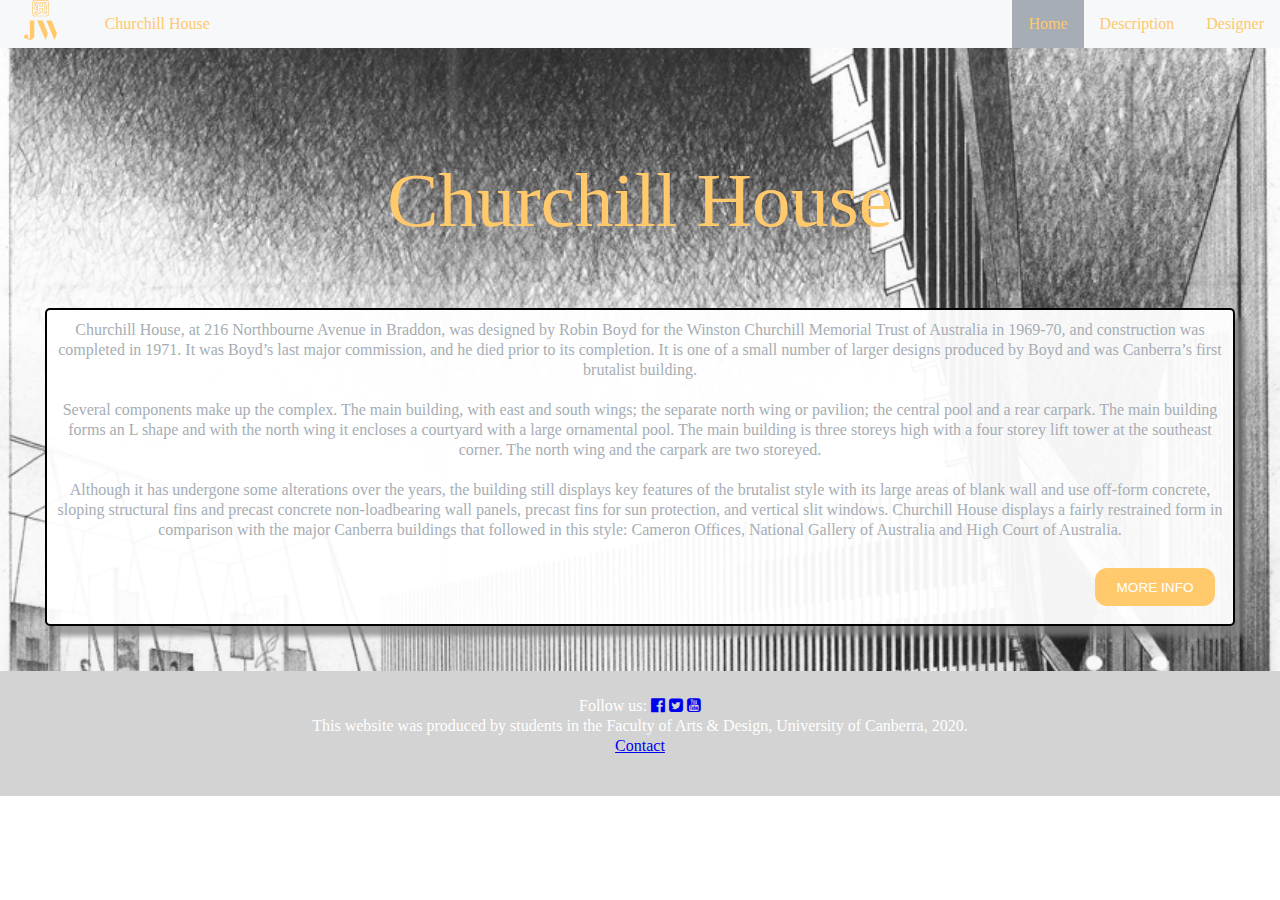
==== Index.html @ bd98a4e4 "15" ====
<!DOCTYPE html>
<html>

<head>
    <!-- Cascaded Style Sheet -->
    <meta charset="utf-8" />

    <link href="assets/css/stylecss.css" rel="stylesheet" type="text/css" />
    <link rel="stylesheet" href="https://cdnjs.cloudflare.com/ajax/libs/font-awesome/4.7.0/css/font-awesome.min.css">
    <!-- Dublin Core Metadata -->

    <meta NAME="DC.Creator" CONTENT="Jiawei HUANG">
    <meta NAME="DC.Title" CONTENT="Churchill House">
    <meta NAME="DC.Subject" CONTENT="Churchill House homepage">
    <meta NAME="DC.Description" CONTENT="Churchill House homepage">
    <meta NAME="DC.Type" CONTENT="Text">
    <meta name="viewport" content="width=device-width,initial-scale=1">
    <title>Churchill House</title>

</head>

<!-- Main body -->

<body>
    <header>
        <!-- Menu on the TOP -->
        <nav>

            <label for="menu-check" id="menu-toggle">Churchill House  <i class="fa fa-angle-down" aria-hidden="true"></i><i class="fa fa-bars" aria-hidden="true"></i></label>
            <input id="menu-check" type="checkbox">
            <ul class="topnav">

                <li><a href="Designer.html">Designer</a></li>
                <li><a href="Description.html">Description</a></li>
                <li><a class="active" href="Index.html">Home</a></li>
                <li class="left"><img src="assets/img/image.svg" alt="logo" id="logo"></li>
                <li class="left"><a href="Index.html">Churchill House</a></li>
            </ul>

        </nav>
    </header>

    <main>
        <div class="arboretum">
            <div class="mg">
                <h1>Churchill House</h1>

                <div class="text">
                    <p class="content">Churchill House, at 216 Northbourne Avenue in Braddon, was designed by Robin Boyd
                        for the Winston Churchill Memorial Trust of Australia in 1969-70, and construction was completed
                        in 1971. It was Boyd’s last major commission, and he died prior to its completion. It is one of
                        a small number of larger designs produced by Boyd and was Canberra’s first brutalist building.<br><br>

                        Several components make up the complex. The main building, with east and south wings; the
                        separate north wing or pavilion; the central pool and a rear carpark. The main building forms an
                        L shape and with the north wing it encloses a courtyard with a large ornamental pool. The main
                        building is three storeys high with a four storey lift tower at the southeast corner. The north
                        wing and the carpark are two storeyed.<br><br>

                        Although it has undergone some alterations over the years, the building still displays key
                        features of the brutalist style with its large areas of blank wall and use off-form concrete,
                        sloping structural fins and precast concrete non-loadbearing wall panels, precast fins for sun
                        protection, and vertical slit windows. Churchill House displays a fairly restrained form in
                        comparison with the major Canberra buildings that followed in this style: Cameron Offices,
                        National Gallery of Australia and High Court of Australia.<br><br>
                    </p>
                    <a href="Description.html"><button class="button">MORE INFO</button></a>
                </div>
            </div>
        </div>
    </main>

    <footer>
        <p>Follow us: <a href="mailto:someone@example.com"><i class="fa fa-facebook-official"></i></a>
            <a href="mailto:someone@example.com"><i class="fa fa-twitter-square"></i></a>
            <a href="mailto:someone@example.com"><i class="fa fa-youtube-square"></i></a>
        </p>
        <p>This website was produced by students in the Faculty of Arts & Design, University of Canberra, 2020.
        </p>
        <p>
            <a href="ContactAbout.html">Contact</a>
        </p>
    </footer>

</body>

</html>
---- assets/css/stylecss.css ----
@import url(reset.css);

header {
    background-color: #F6F8F9;
    position: sticky;
    position: -webkit-sticky;
    /* for Safari */
    top: 0px;
    z-index: 9999;
    display: inherit;
}

/*the toggles have to come first, because you need to override them with the media queries*/
#menu-check {
    display: none;
}

#menu-toggle {
    display: none
}

.sidenav {
    width: 100%;
    position: sticky;
    z-index: 9999;
    top: 55px;
    left: 10px;
    background-color: #F6F8F9;
    overflow-x: hidden;
    padding: 8px 0;
    display: inline-block;
    list-style-type: none;
}

.sidenav li a {
    padding: 6px 8px 6px 16px;
    text-decoration: none;
    font-size: larger;
    color: #FFC96C;
    display: block;
}

.sidenav li a:hover:not(.active) {
    background-color: gray;
}

.sidenav li {
    position: relative;
}

.ab {
    position: absolute;
    top: 150px;
    left: 10px;
}

ul.topnav {
    list-style-type: none;
    margin: 0;
    padding: 0;
    overflow: hidden;
    background-color: #F6F8F9;

}

ul.topnav li {
    float: right;
}

ul.topnav li a {
    display: block;
    color: #FFC96C;
    text-align: center;
    padding: 14px 16px;
    text-decoration: none;
}

ul.topnav li a:hover:not(.active) {
    background-color: gray;
}

ul.topnav li a.active {
    background-color: #A6ADB4;
}

ul.topnav li.right {
    float: right;
}

ul.topnav li.left {
    float: left;
    text-align: center;
    padding: 0px 8px;

}

img#logo {
    padding: 0px 16px;
    height: 40px;
}

p {
    text-align: center;
    color: #FFFFFF;
}

p.content {
    color: #A6ADB4;
}

p.sub {
    text-align: left;
    color: black;
}

p.main {
    text-align: left;
    color: #A6ADB4;
    white-space: break-spaces;
}

.row {
    display: grid;
    grid-template-columns: auto auto auto auto auto auto;
    padding: 10px;
}
.columns{
    padding-top: 25%;
    padding-right: 20%;
    padding-bottom: 10px;
}

.columns1 {
    padding-top: 25%;
    padding-left: 45%;
    padding-bottom: 15px;
}

@media screen and (max-width: 600px) {

    header {
        position: sticky;
    }

    nav {
        padding: 10px;
    }
    .sidenav{
        display: none;
    }
    .columns1 {
        padding-top: 25%;
        padding-left: 10%;
        padding-bottom: 15px;
    }
    
    #menu-toggle {
        display: contents;
        background-color: #F6F8F9;
        color: #FFC96C;
        padding: 10px;
        position: sticky;
    }
    .fa.fa-bars{
        float: right;
    }
    .fa.fa-bars:hover{
        background-color: gray;
        padding: 1px;
    }
    #menu-check~ul {
        display: none;
    }
    #menu-toggle .fa-angle-down{
        display: none;
    }

    #menu-check:checked~ul{
        display: block;       
    }

    #menu-check:checked~ .fa.fa-bars{
        display: none;
    }
    #menu-check:checked~ .fa-angle-down{
        visibility: visible;
    }

    ul {
        list-style: none;
    }

    ul.topnav li.left {
        display: none;
    }

    ul.topnav li.right,
    ul.topnav li {
        float: none;
    }

    .row {
        display: grid;
        grid-template-columns: auto;
        padding: 25px;
    }

}

span.icon {
    width: 35px;
    height: 5px;
    background-color: black;
    margin: 6px 0;
}

footer {
    margin-top: 0px;
    text-align: center;
    background-color: lightgray;
    padding-top: 25px;
    padding-bottom: 40px;

}

.arboretum {
    height: auto;
    background-image: url(../img/churchill-house-5.png);
    background-repeat: no-repeat;
    background-size: cover;
    background-attachment: fixed;

}

.arboretum1 {
    height: auto;
    background-image: url(../img/extra2-robin-boyd-portrait-copyright-Mark-Strizic.jpg);
    background-repeat: no-repeat;
    background-size: cover;
    background-attachment: fixed;

}

.arboretum2 {
    background-attachment: fixed;
    display: inline-table;
}

.History {
    height: auto;
    background-image: url(../img/churchill-house-4.jpg);
    background-size: cover;
    filter: grayscale(100%);
    background-repeat: no-repeat;
    background-attachment: inherit;
}

.MainBuilding {
    height: auto;
    background-image: url(../img/churchill-house-19.jpg);
    background-size: cover;
    filter: grayscale(100%);
    background-repeat: no-repeat;
    background-attachment: inherit;
}

.NorthWing {
    height: auto;
    background-image: url(../img/churchill-house-13.jpg);
    background-size: cover;
    filter: grayscale(100%);
    background-repeat: no-repeat;
    background-attachment: inherit;


}

.Pool {
    height: auto;
    background-image: url(../img/churchill-house-18.jpg);
    background-size: cover;
    filter: grayscale(100%);
    background-repeat: no-repeat;
    background-attachment: inherit;


}

.keyfeatures {
    height: auto;
    background-image: url(../img/churchill-house-9.jpg);
    background-size: cover;
    filter: grayscale(100%);
    background-repeat: no-repeat;
    background-attachment: inherit;


}

.Signifigance {
    height: auto;
    background-image: url(../img/churchill-house-1.jpg);
    background-size: cover;
    filter: grayscale(100%);
    background-repeat: no-repeat;
    background-attachment: inherit;


}

h1 {
    color: #FFC96C;
    text-align: center;
    vertical-align: middle;
    padding: 5%;
}

@media (min-width: 768px) and (max-width: 4000px) {
    h1 {
        font-size: 6.5em;
    }
}

@media (min-width: 768px) and (max-width: 1300px) {
    h1 {
        font-size: 4.8em;
    }
}

@media (max-width: 768px) {
    h1 {
        font-size: 2.6em;
    }
}

.mg {
    padding: 45px;
}

.text {
    border: 2px solid;
    border-radius: 5px;
    box-shadow: 10px 10px 5px rgba(128, 128, 128, 0.75);
    text-align: right;
    background-color: rgba(255, 255, 255, 0.95);
    padding: 10px;


}

.op1 {
    border: 2px solid;
    border-radius: 5px;
    box-shadow: 10px 10px 5px rgba(128, 128, 128, 0.75);
    background-color: rgba(255, 255, 255, 0.85);
    padding: 10px;
    font-size: small;

}

.op {
    border: 2px solid;
    border-radius: 5px;
    box-shadow: 10px 10px 5px rgba(128, 128, 128, 0.75);
    background-color: rgba(255, 255, 255, 0.75);
    padding: 10px;
    font-size: small;
    visibility: hidden;

}

.columns:hover>.op {
    visibility: visible;
}

.button1 {
    display: inline-block;
    background-color: #FFC96C;
    border: none;
    color: #f1f1f1;
    text-align: center;
    font-size: 100%;
    padding: 10%;
    transition: all 0.5s;
    cursor: pointer;
    width: min-content;
    border-radius: 10px;
    margin-top: 10px;
}

.button1 span {
    cursor: pointer;
    display: inline-block;
    position: relative;
    transition: 0.5s;
}

.button1 span:after {
    content: '\00bb';
    position: absolute;
    opacity: 0;
    top: 0;
    right: -20px;
    transition: 0.5s;
    font-size: inherit;
}

.button1:hover span {
    padding-right: 55%;

}

.button1:hover span:after {
    opacity: 1;
    right: 0;
}

.button {
    position: relative;
    background-color: #FFC96C;
    border: none;
    font-size: 85%;
    color: #FFFFFF;
    padding: 1%;
    width: 120px;
    text-align: center;
    transition-duration: 0.4s;
    text-decoration: none;
    overflow: hidden;
    cursor: pointer;
    border-radius: 12px;
    margin: 8px;
}

.button:after {
    content: "";
    background: #f1f1f1;
    display: block;
    position: absolute;
    padding-top: 300%;
    padding-left: 350%;
    margin-left: -20px !important;
    margin-top: -120%;
    opacity: 0;
    transition: all 0.8s
}

.button:active:after {
    padding: 0;
    margin: 0;
    opacity: 1;
    transition: 0s
}

.button:hover {
    background-color: gray
}

body {
    line-height: 1.25;
}
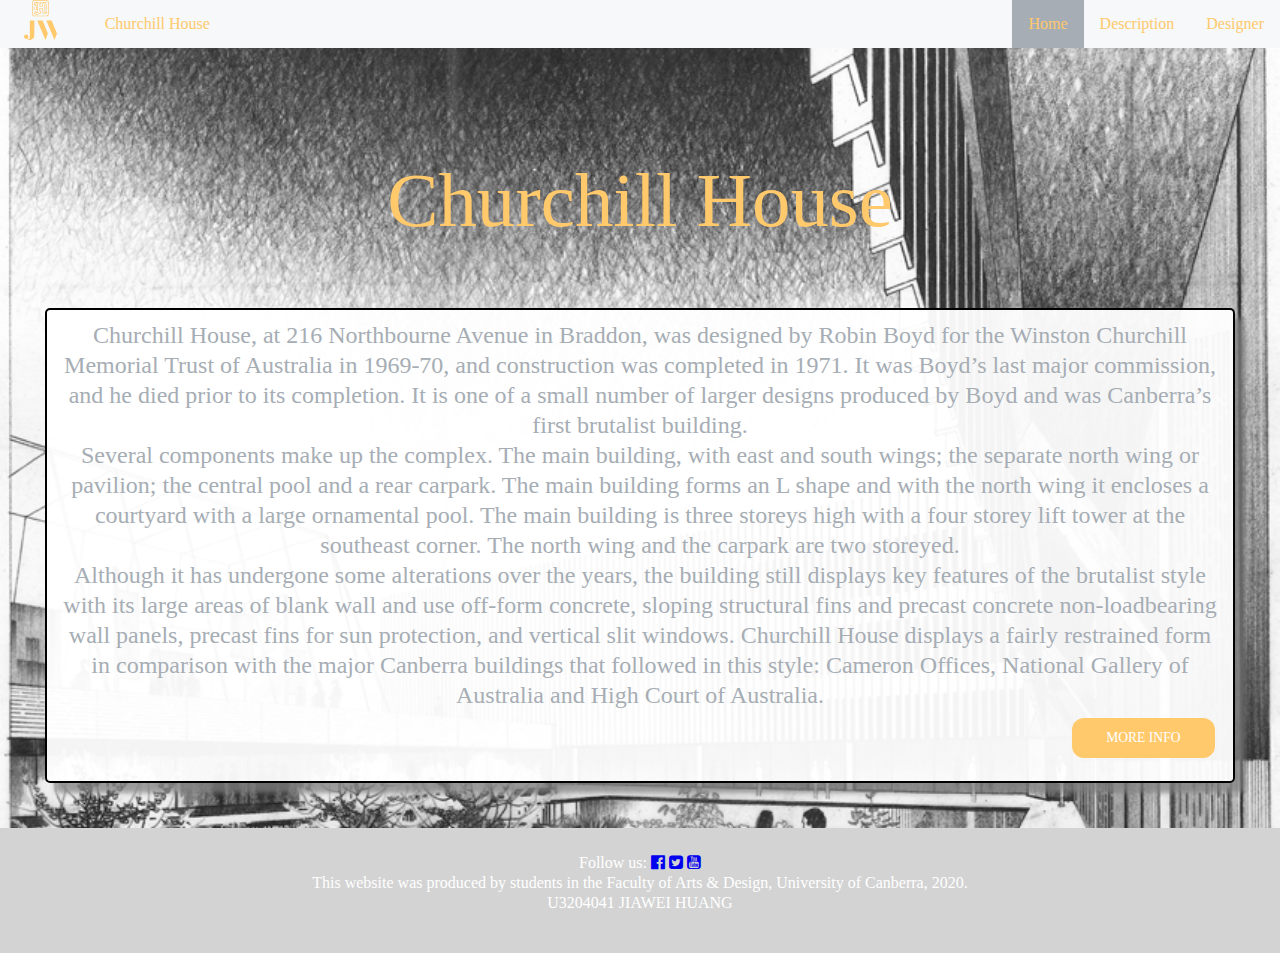
==== commit b8c86468: "draf" ====
--- a/Index.html
+++ b/Index.html
@@ -1,5 +1,5 @@
 <!DOCTYPE html>
-<html>
+<html lang="en">
 
 <head>
     <!-- Cascaded Style Sheet -->
@@ -46,25 +46,25 @@
                 <h1>Churchill House</h1>
 
                 <div class="text">
+                    
                     <p class="content">Churchill House, at 216 Northbourne Avenue in Braddon, was designed by Robin Boyd
                         for the Winston Churchill Memorial Trust of Australia in 1969-70, and construction was completed
                         in 1971. It was Boyd’s last major commission, and he died prior to its completion. It is one of
-                        a small number of larger designs produced by Boyd and was Canberra’s first brutalist building.<br><br>
-
-                        Several components make up the complex. The main building, with east and south wings; the
+                        a small number of larger designs produced by Boyd and was Canberra’s first brutalist building.</p>
+                        
+                        <p class="content">  Several components make up the complex. The main building, with east and south wings; the
                         separate north wing or pavilion; the central pool and a rear carpark. The main building forms an
                         L shape and with the north wing it encloses a courtyard with a large ornamental pool. The main
                         building is three storeys high with a four storey lift tower at the southeast corner. The north
-                        wing and the carpark are two storeyed.<br><br>
-
-                        Although it has undergone some alterations over the years, the building still displays key
+                        wing and the carpark are two storeyed.</p>
+                        
+                        <p class="content">Although it has undergone some alterations over the years, the building still displays key
                         features of the brutalist style with its large areas of blank wall and use off-form concrete,
                         sloping structural fins and precast concrete non-loadbearing wall panels, precast fins for sun
                         protection, and vertical slit windows. Churchill House displays a fairly restrained form in
                         comparison with the major Canberra buildings that followed in this style: Cameron Offices,
-                        National Gallery of Australia and High Court of Australia.<br><br>
-                    </p>
-                    <a href="Description.html"><button class="button">MORE INFO</button></a>
+                        National Gallery of Australia and High Court of Australia.</p> 
+                    <a href="Description.html" ><div class="button"><p>MORE INFO</p>    </div></a>
                 </div>
             </div>
         </div>
@@ -78,7 +78,7 @@
         <p>This website was produced by students in the Faculty of Arts & Design, University of Canberra, 2020.
         </p>
         <p>
-            <a href="ContactAbout.html">Contact</a>
+            U3204041 JIAWEI HUANG
         </p>
     </footer>
 
--- a/assets/css/stylecss.css
+++ b/assets/css/stylecss.css
@@ -16,9 +16,12 @@
 }
 
 #menu-toggle {
-    display: none
-}
-
+    display: none;
+}
+
+a{
+    text-decoration : none;
+}
 .sidenav {
     width: 100%;
     position: sticky;
@@ -31,7 +34,9 @@
     display: inline-block;
     list-style-type: none;
 }
-
+.list{
+    list-style-type: none;
+}
 .sidenav li a {
     padding: 6px 8px 6px 16px;
     text-decoration: none;
@@ -106,6 +111,7 @@
 
 p.content {
     color: #A6ADB4;
+    font-size: 1.5em;
 }
 
 p.sub {
@@ -116,7 +122,6 @@
 p.main {
     text-align: left;
     color: #A6ADB4;
-    white-space: break-spaces;
 }
 
 .row {
@@ -128,12 +133,14 @@
     padding-top: 25%;
     padding-right: 20%;
     padding-bottom: 10px;
+    padding-left: 10px;
 }
 
 .columns1 {
     padding-top: 25%;
     padding-left: 45%;
     padding-bottom: 15px;
+    padding-right: 15px;
 }
 
 @media screen and (max-width: 600px) {
@@ -220,7 +227,7 @@
     background-color: lightgray;
     padding-top: 25px;
     padding-bottom: 40px;
-
+    bottom: 0;
 }
 
 .arboretum {
@@ -229,7 +236,6 @@
     background-repeat: no-repeat;
     background-size: cover;
     background-attachment: fixed;
-
 }
 
 .arboretum1 {
@@ -243,7 +249,7 @@
 
 .arboretum2 {
     background-attachment: fixed;
-    display: inline-table;
+
 }
 
 .History {
@@ -315,10 +321,10 @@
     padding: 5%;
 }
 
-@media (min-width: 768px) and (max-width: 4000px) {
+@media (min-width: 1300px) {
     h1 {
-        font-size: 6.5em;
-    }
+        font-size: 714%;
+        }
 }
 
 @media (min-width: 768px) and (max-width: 1300px) {
@@ -330,6 +336,9 @@
 @media (max-width: 768px) {
     h1 {
         font-size: 2.6em;
+    }
+    p.content {
+        font-size: 1.2em;
     }
 }
 
@@ -366,22 +375,22 @@
     padding: 10px;
     font-size: small;
     visibility: hidden;
-
-}
-
-.columns:hover>.op {
+    transition: all 1s;
+}
+
+.columns:hover>.op{
     visibility: visible;
 }
 
 .button1 {
-    display: inline-block;
+    display: grid;
     background-color: #FFC96C;
     border: none;
     color: #f1f1f1;
     text-align: center;
     font-size: 100%;
     padding: 10%;
-    transition: all 0.5s;
+
     cursor: pointer;
     width: min-content;
     border-radius: 10px;
@@ -392,7 +401,7 @@
     cursor: pointer;
     display: inline-block;
     position: relative;
-    transition: 0.5s;
+    transition: all 0.5s;
 }
 
 .button1 span:after {
@@ -415,6 +424,7 @@
     right: 0;
 }
 
+
 .button {
     position: relative;
     background-color: #FFC96C;
@@ -430,6 +440,7 @@
     cursor: pointer;
     border-radius: 12px;
     margin: 8px;
+    display: inline-block;
 }
 
 .button:after {
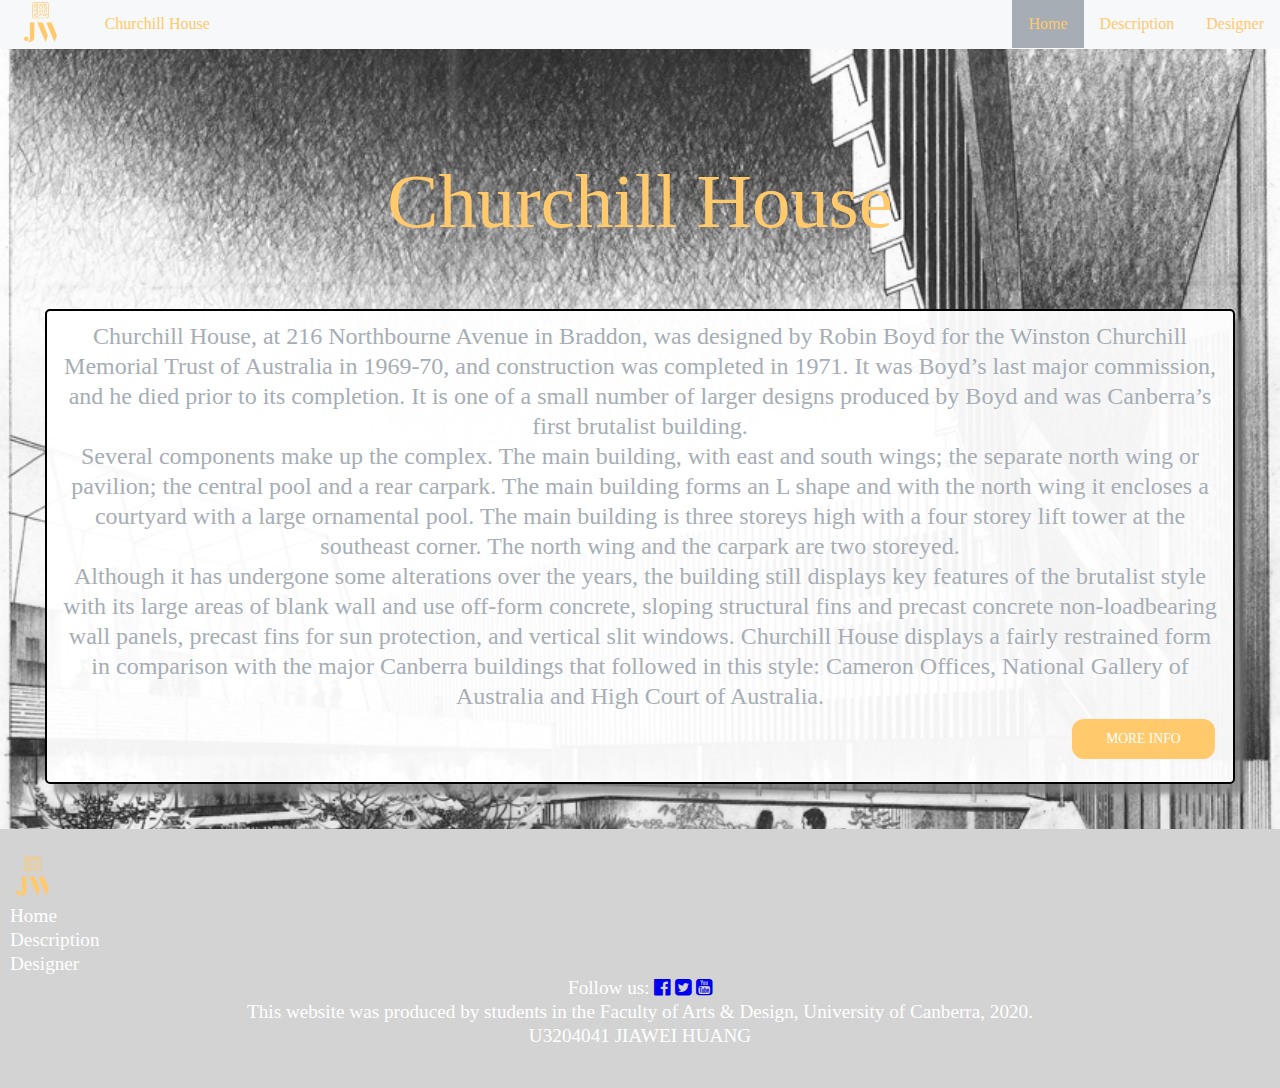
==== commit 9d2aa10f: "add botnav" ====
--- a/Index.html
+++ b/Index.html
@@ -33,7 +33,7 @@
                 <li><a href="Designer.html">Designer</a></li>
                 <li><a href="Description.html">Description</a></li>
                 <li><a class="active" href="Index.html">Home</a></li>
-                <li class="left"><img src="assets/img/image.svg" alt="logo" id="logo"></li>
+                <li class="left"><img src="assets/img/image.svg" alt="logo" class="logo"></li>
                 <li class="left"><a href="Index.html">Churchill House</a></li>
             </ul>
 
@@ -71,10 +71,21 @@
     </main>
 
     <footer>
-        <p>Follow us: <a href="mailto:someone@example.com"><i class="fa fa-facebook-official"></i></a>
+        <div class="footgrid">
+            <div class="bot">
+                <ul class="botnav">
+                    <li class="left"><img src="assets/img/image.svg" alt="logo" class="logo"></li>
+                    <li><a href="Index.html">Home</a></li>                    
+                    <li><a href="Description.html">Description</a></li>
+                    <li><a href="Designer.html">Designer</a></li>
+                </ul>
+            </div>
+        <p>Follow us: 
+            <a href="mailto:someone@example.com"><i class="fa fa-facebook-official"></i></a>
             <a href="mailto:someone@example.com"><i class="fa fa-twitter-square"></i></a>
             <a href="mailto:someone@example.com"><i class="fa fa-youtube-square"></i></a>
         </p>
+    </div>
         <p>This website was produced by students in the Faculty of Arts & Design, University of Canberra, 2020.
         </p>
         <p>
--- a/assets/css/stylecss.css
+++ b/assets/css/stylecss.css
@@ -19,9 +19,10 @@
     display: none;
 }
 
-a{
-    text-decoration : none;
-}
+a {
+    text-decoration: none;
+}
+
 .sidenav {
     width: 100%;
     position: sticky;
@@ -30,19 +31,23 @@
     left: 10px;
     background-color: #F6F8F9;
     overflow-x: hidden;
-    padding: 8px 0;
     display: inline-block;
     list-style-type: none;
-}
-.list{
+    border: 2px solid;
+    border-radius: 5px;
+    box-shadow: 10px 10px 5px rgba(128, 128, 128, 0.75);
+}
+
+.list {
     list-style-type: none;
 }
+
 .sidenav li a {
     padding: 6px 8px 6px 16px;
     text-decoration: none;
     font-size: larger;
     color: #FFC96C;
-    display: block;
+    display: grid;
 }
 
 .sidenav li a:hover:not(.active) {
@@ -99,8 +104,21 @@
 
 }
 
-img#logo {
-    padding: 0px 16px;
+ul.botnav li a {
+    color: #FFFFFF;
+    margin: 10px;
+    text-decoration: none;
+}
+ul.botnav li a:hover {
+    color: gray;
+}
+
+ul.botnav li a.active {
+    color: #A6ADB4;
+}
+
+img.logo {
+    padding: 2px 16px;
     height: 40px;
 }
 
@@ -117,28 +135,35 @@
 p.sub {
     text-align: left;
     color: black;
+    font-weight:bold;   
+    display: grid;
 }
 
 p.main {
     text-align: left;
-    color: #A6ADB4;
-}
-
+    color: black;
+    font-size: medium;
+}
+p.sdop{
+    color: #FFC96C;
+    text-align: center;
+}
 .row {
     display: grid;
     grid-template-columns: auto auto auto auto auto auto;
     padding: 10px;
 }
-.columns{
+
+.columns {
     padding-top: 25%;
-    padding-right: 20%;
+    padding-right: 10%;
     padding-bottom: 10px;
     padding-left: 10px;
 }
 
 .columns1 {
     padding-top: 25%;
-    padding-left: 45%;
+    padding-left: 35%;
     padding-bottom: 15px;
     padding-right: 15px;
 }
@@ -152,15 +177,17 @@
     nav {
         padding: 10px;
     }
-    .sidenav{
+
+    .sidenav {
         display: none;
     }
+
     .columns1 {
         padding-top: 25%;
         padding-left: 10%;
         padding-bottom: 15px;
     }
-    
+
     #menu-toggle {
         display: contents;
         background-color: #F6F8F9;
@@ -168,30 +195,24 @@
         padding: 10px;
         position: sticky;
     }
-    .fa.fa-bars{
+
+    .fa.fa-bars {
         float: right;
     }
-    .fa.fa-bars:hover{
+
+    .fa.fa-bars:hover {
         background-color: gray;
         padding: 1px;
     }
+
     #menu-check~ul {
         display: none;
     }
-    #menu-toggle .fa-angle-down{
-        display: none;
-    }
-
-    #menu-check:checked~ul{
-        display: block;       
-    }
-
-    #menu-check:checked~ .fa.fa-bars{
-        display: none;
-    }
-    #menu-check:checked~ .fa-angle-down{
-        visibility: visible;
-    }
+
+    #menu-check:checked~ul {
+        display: block;
+    }
+
 
     ul {
         list-style: none;
@@ -223,11 +244,11 @@
 
 footer {
     margin-top: 0px;
-    text-align: center;
     background-color: lightgray;
     padding-top: 25px;
     padding-bottom: 40px;
     bottom: 0;
+    font-size: larger;
 }
 
 .arboretum {
@@ -319,12 +340,16 @@
     text-align: center;
     vertical-align: middle;
     padding: 5%;
+}
+h2{
+    font-weight:bold;
+    font-size: x-large;
 }
 
 @media (min-width: 1300px) {
     h1 {
         font-size: 714%;
-        }
+    }
 }
 
 @media (min-width: 768px) and (max-width: 1300px) {
@@ -337,6 +362,7 @@
     h1 {
         font-size: 2.6em;
     }
+
     p.content {
         font-size: 1.2em;
     }
@@ -372,13 +398,13 @@
     border-radius: 5px;
     box-shadow: 10px 10px 5px rgba(128, 128, 128, 0.75);
     background-color: rgba(255, 255, 255, 0.75);
-    padding: 10px;
+    padding: 5%;
     font-size: small;
     visibility: hidden;
     transition: all 1s;
 }
 
-.columns:hover>.op{
+.columns:hover>.op {
     visibility: visible;
 }
 
@@ -388,9 +414,8 @@
     border: none;
     color: #f1f1f1;
     text-align: center;
-    font-size: 100%;
+    font-size: 80%;
     padding: 10%;
-
     cursor: pointer;
     width: min-content;
     border-radius: 10px;
@@ -466,7 +491,15 @@
 .button:hover {
     background-color: gray
 }
-
+i.fa.fa-home{
+    text-align: center;
+}
+i.fa.fa-arrow-up{
+    text-align: center;
+}
+.op a{
+   display: grid;
+}
 body {
     line-height: 1.25;
 }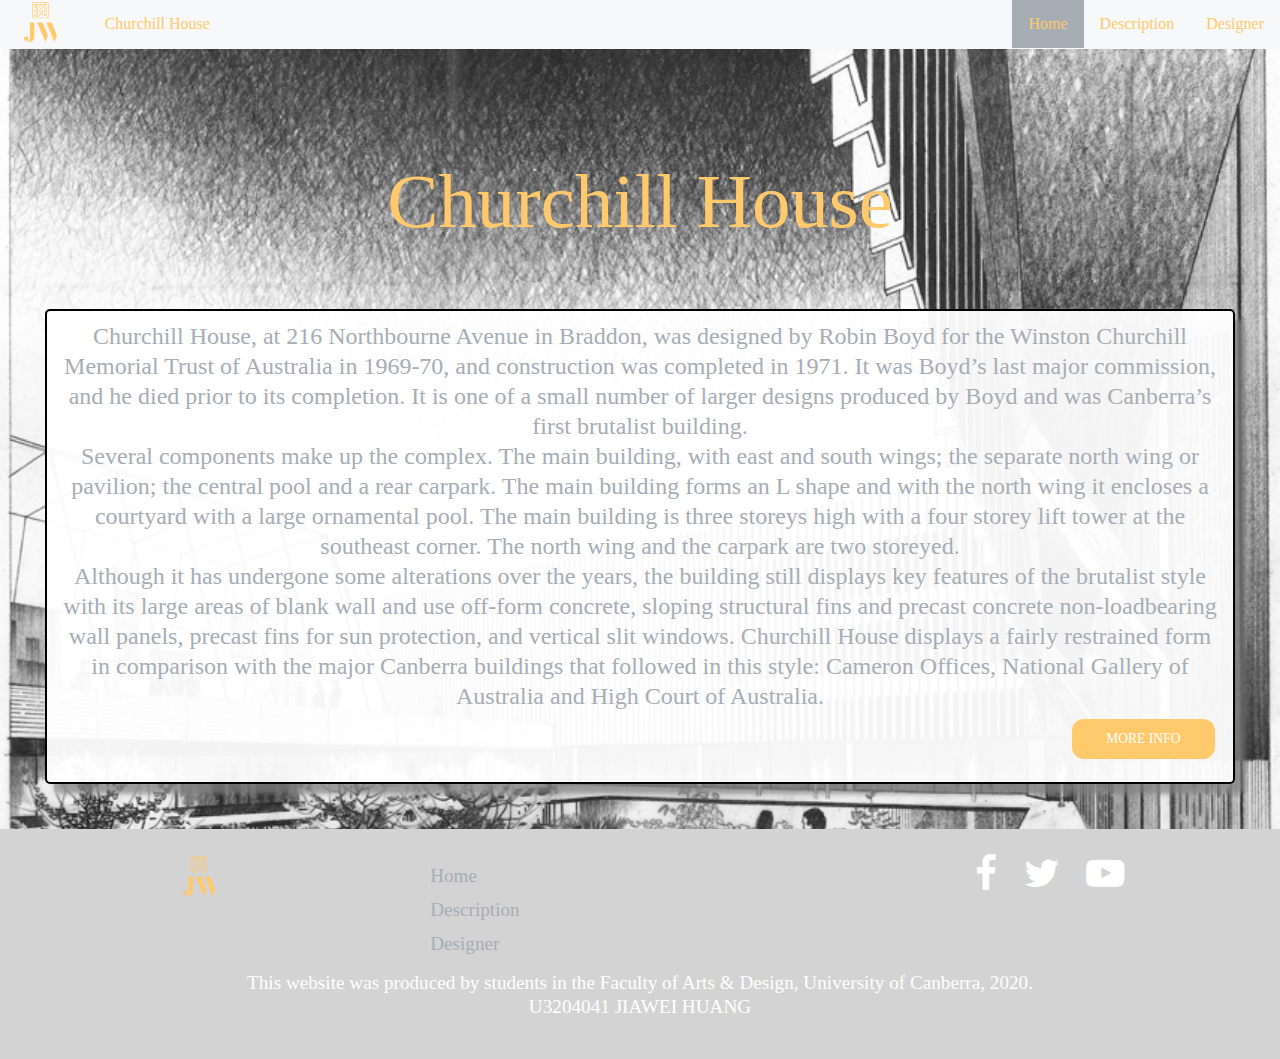
==== commit 01e9c70f: "waiting format content" ====
--- a/Index.html
+++ b/Index.html
@@ -26,7 +26,7 @@
         <!-- Menu on the TOP -->
         <nav>
 
-            <label for="menu-check" id="menu-toggle">Churchill House  <i class="fa fa-angle-down" aria-hidden="true"></i><i class="fa fa-bars" aria-hidden="true"></i></label>
+            <label for="menu-check" id="menu-toggle">Churchill House  <i class="fa fa-bars" aria-hidden="true"></i></label>
             <input id="menu-check" type="checkbox">
             <ul class="topnav">
 
@@ -72,18 +72,18 @@
 
     <footer>
         <div class="footgrid">
-            <div class="bot">
+            <div class="left"><img src="assets/img/image.svg" alt="logo" class="logo"></div>
+            <div class="bot">    
                 <ul class="botnav">
-                    <li class="left"><img src="assets/img/image.svg" alt="logo" class="logo"></li>
                     <li><a href="Index.html">Home</a></li>                    
                     <li><a href="Description.html">Description</a></li>
                     <li><a href="Designer.html">Designer</a></li>
                 </ul>
             </div>
-        <p>Follow us: 
-            <a href="mailto:someone@example.com"><i class="fa fa-facebook-official"></i></a>
-            <a href="mailto:someone@example.com"><i class="fa fa-twitter-square"></i></a>
-            <a href="mailto:someone@example.com"><i class="fa fa-youtube-square"></i></a>
+        <p>
+            <a href="mailto:someone@example.com"><i class="fa fa-facebook fa-2x"></i></a> 
+            <a href="mailto:someone@example.com"><i class="fa fa-twitter fa-2x"></i></a>
+            <a href="mailto:someone@example.com"><i class="fa fa-youtube-play fa-2x"></i></a>
         </p>
     </div>
         <p>This website was produced by students in the Faculty of Arts & Design, University of Canberra, 2020.
--- a/assets/css/stylecss.css
+++ b/assets/css/stylecss.css
@@ -21,6 +21,13 @@
 
 a {
     text-decoration: none;
+}
+
+.list {
+    list-style-type: none;
+    text-align: left;
+    color: #A6ADB4;
+    font-size: 1.5em;
 }
 
 .sidenav {
@@ -38,9 +45,6 @@
     box-shadow: 10px 10px 5px rgba(128, 128, 128, 0.75);
 }
 
-.list {
-    list-style-type: none;
-}
 
 .sidenav li a {
     padding: 6px 8px 6px 16px;
@@ -103,19 +107,24 @@
     padding: 0px 8px;
 
 }
-
+ul.botnav{
+    padding: 0;
+    list-style-type: none;
+    width: 15%;
+}
+ul.botnav li{
+    margin: 10px;
+
+}
 ul.botnav li a {
-    color: #FFFFFF;
-    margin: 10px;
+    color: #A6ADB4;
     text-decoration: none;
+    display: grid;
 }
 ul.botnav li a:hover {
-    color: gray;
-}
-
-ul.botnav li a.active {
-    color: #A6ADB4;
-}
+    color: #F6F8F9;
+}
+
 
 img.logo {
     padding: 2px 16px;
@@ -148,6 +157,7 @@
     color: #FFC96C;
     text-align: center;
 }
+
 .row {
     display: grid;
     grid-template-columns: auto auto auto auto auto auto;
@@ -249,8 +259,20 @@
     padding-bottom: 40px;
     bottom: 0;
     font-size: larger;
-}
-
+    display: grid;
+}
+.footgrid{
+    display: grid;
+    grid-template-columns: auto auto auto;
+}
+.bot{
+    margin-left: 5%;
+    margin-bottom: 1%;
+}
+.left{
+    float: left;
+    text-align: center;
+}
 .arboretum {
     height: auto;
     background-image: url(../img/churchill-house-5.png);
@@ -497,6 +519,14 @@
 i.fa.fa-arrow-up{
     text-align: center;
 }
+i.fa.fa-facebook,
+i.fa.fa-twitter,
+i.fa.fa-youtube-play
+{
+    color: #FFFFFF;
+    margin-right: 5%;
+}
+
 .op a{
    display: grid;
 }
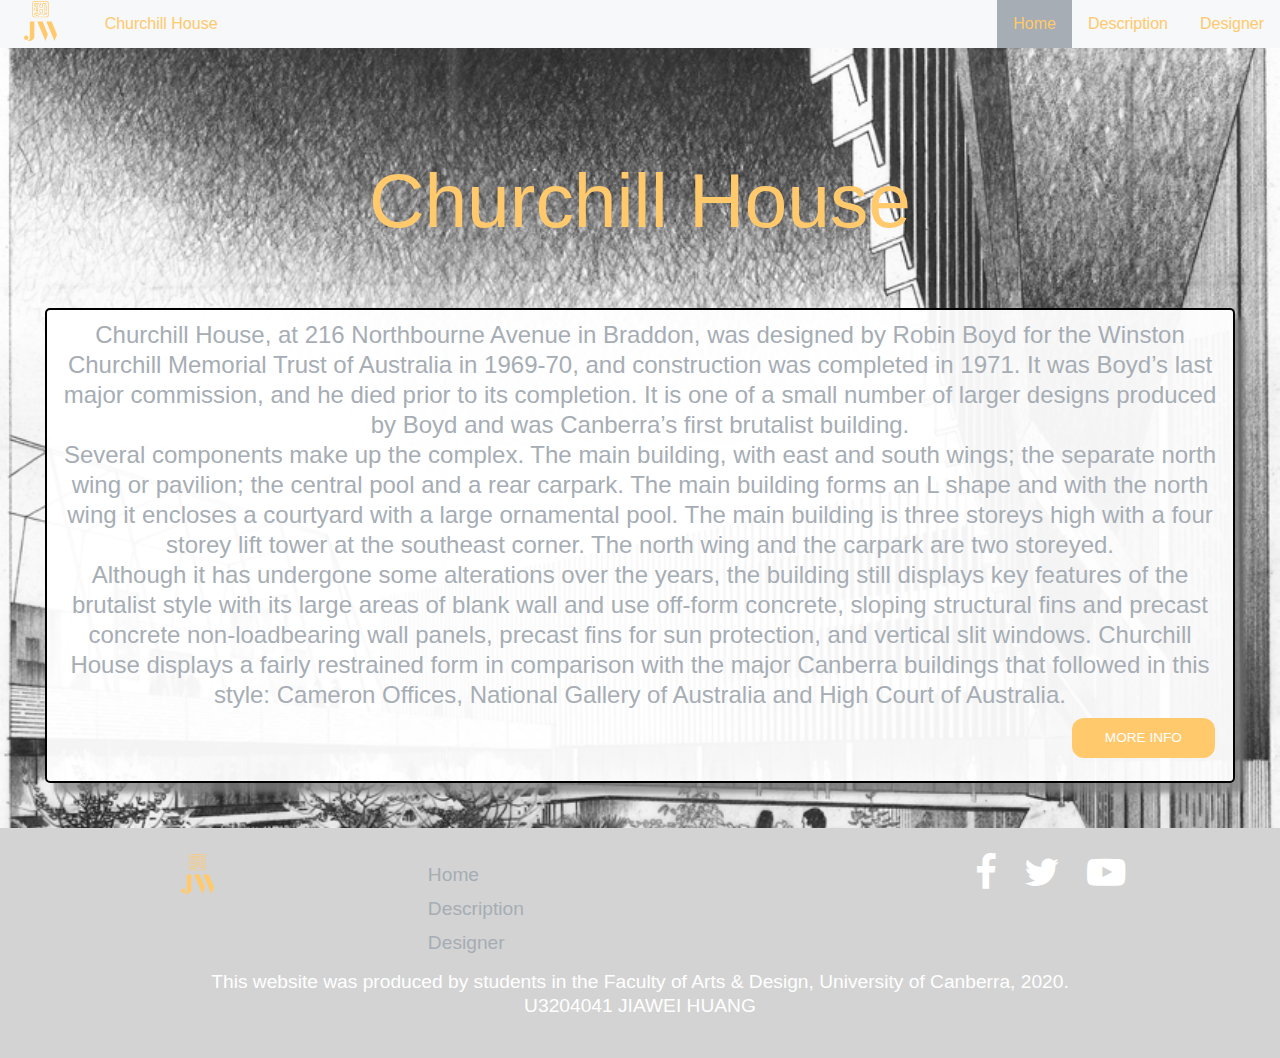
==== commit be9aa944: "16" ====
--- a/Index.html
+++ b/Index.html
@@ -32,9 +32,9 @@
 
                 <li><a href="Designer.html">Designer</a></li>
                 <li><a href="Description.html">Description</a></li>
-                <li><a class="active" href="Index.html">Home</a></li>
+                <li><a class="active" href="index.html">Home</a></li>
                 <li class="left"><img src="assets/img/image.svg" alt="logo" class="logo"></li>
-                <li class="left"><a href="Index.html">Churchill House</a></li>
+                <li class="left"><a href="index.html">Churchill House</a></li>
             </ul>
 
         </nav>
--- a/assets/css/stylecss.css
+++ b/assets/css/stylecss.css
@@ -127,7 +127,7 @@
 
 
 img.logo {
-    padding: 2px 16px;
+    padding: 1px 16px;
     height: 40px;
 }
 
@@ -199,7 +199,7 @@
     }
 
     #menu-toggle {
-        display: contents;
+        display: block;
         background-color: #F6F8F9;
         color: #FFC96C;
         padding: 10px;
@@ -386,7 +386,7 @@
     }
 
     p.content {
-        font-size: 1.2em;
+        font-size: 1em;
     }
 }
 
@@ -532,4 +532,5 @@
 }
 body {
     line-height: 1.25;
+    font-family: 'Source Sans Pro', sans-serif;
 }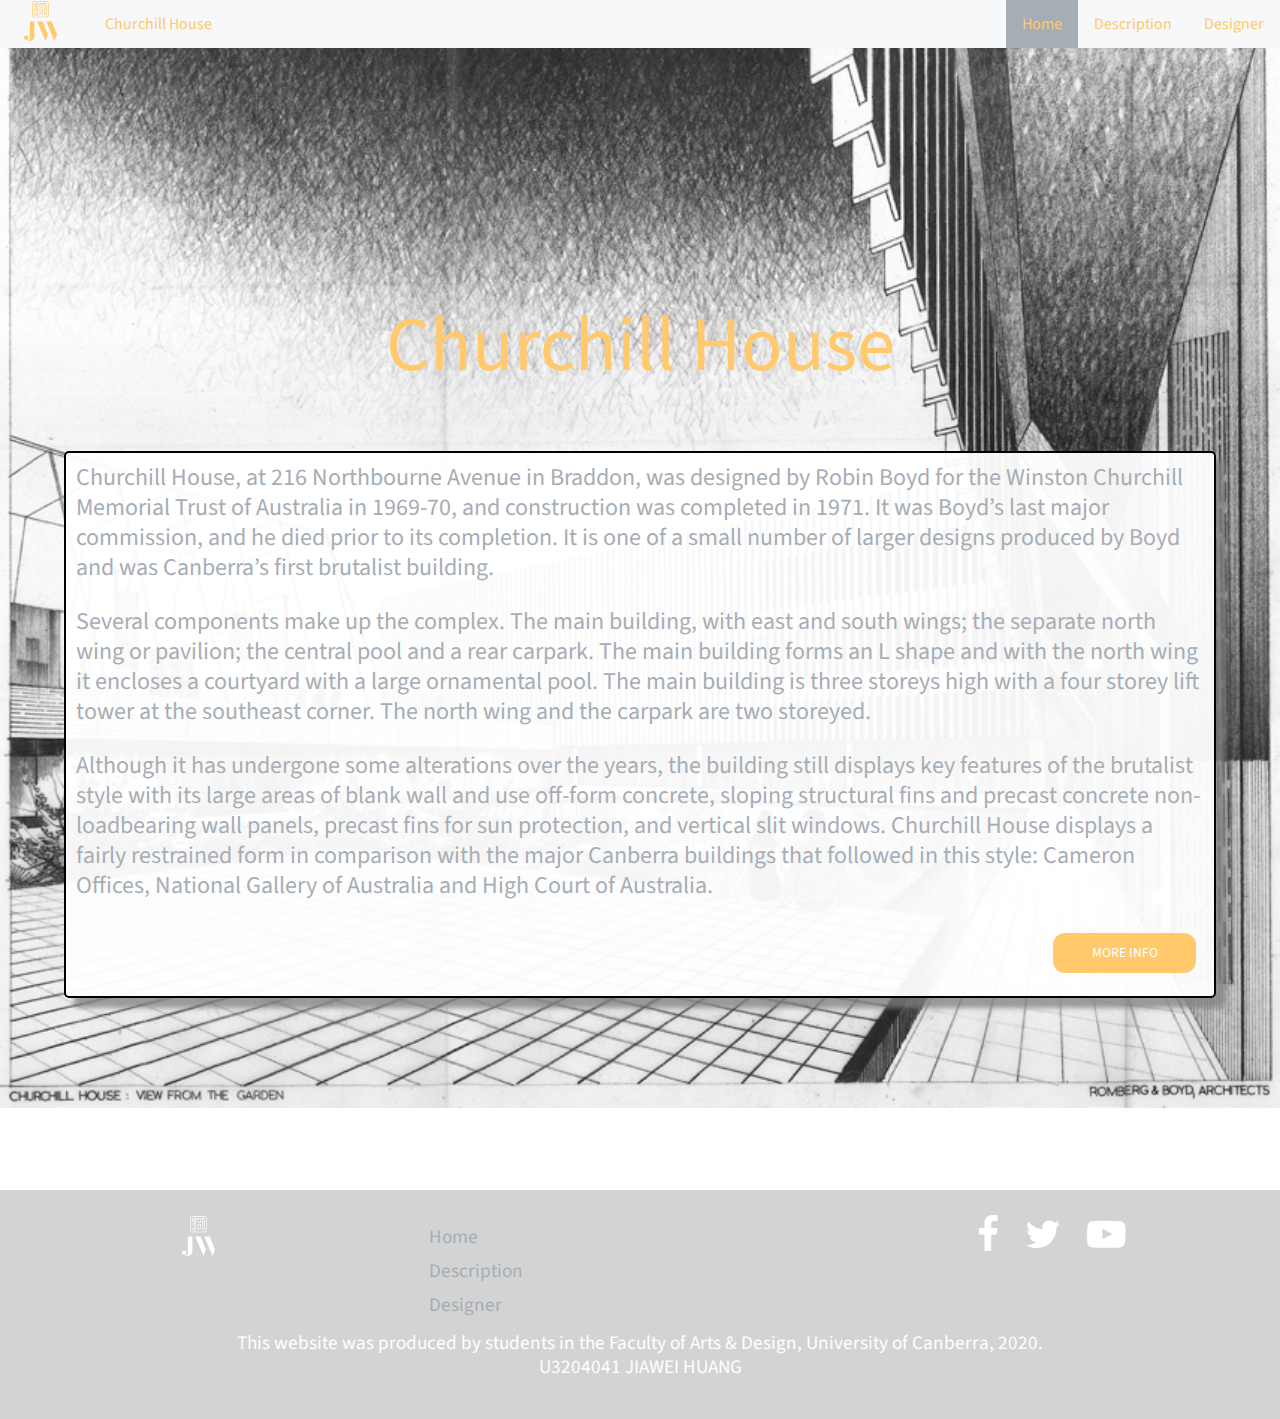
==== commit 51b94568: "17" ====
--- a/Index.html
+++ b/Index.html
@@ -7,6 +7,8 @@
 
     <link href="assets/css/stylecss.css" rel="stylesheet" type="text/css" />
     <link rel="stylesheet" href="https://cdnjs.cloudflare.com/ajax/libs/font-awesome/4.7.0/css/font-awesome.min.css">
+    <link href="https://fonts.googleapis.com/css2?family=Source+Sans+Pro:wght@400;600;900&display=swap" rel="stylesheet">
+
     <!-- Dublin Core Metadata -->
 
     <meta NAME="DC.Creator" CONTENT="Jiawei HUANG">
@@ -30,9 +32,14 @@
             <input id="menu-check" type="checkbox">
             <ul class="topnav">
 
-                <li><a href="Designer.html">Designer</a></li>
-                <li><a href="Description.html">Description</a></li>
-                <li><a class="active" href="index.html">Home</a></li>
+                <li class="ys"><a class="active" href="index.html">Home</a></li> 
+                <li class="ys"><a href="Description.html">Description</a></li>
+                <li class="ys"><a href="Designer.html">Designer</a></li>
+
+
+                <li class="none"><a href="Designer.html">Designer</a></li>
+                <li class="none"><a href="Description.html">Description</a></li>
+                <li class="none"><a class="active" href="index.html">Home</a></li> 
                 <li class="left"><img src="assets/img/image.svg" alt="logo" class="logo"></li>
                 <li class="left"><a href="index.html">Churchill House</a></li>
             </ul>
@@ -72,7 +79,7 @@
 
     <footer>
         <div class="footgrid">
-            <div class="left"><img src="assets/img/image.svg" alt="logo" class="logo"></div>
+            <div class="left"><img src="assets/img/image1.svg" alt="logo" class="logo"></div>
             <div class="bot">    
                 <ul class="botnav">
                     <li><a href="Index.html">Home</a></li>                    
--- a/assets/css/stylecss.css
+++ b/assets/css/stylecss.css
@@ -9,7 +9,10 @@
     z-index: 9999;
     display: inherit;
 }
-
+body {
+    line-height: 1.25;
+    font-family: 'Source Sans Pro', sans-serif;
+}
 /*the toggles have to come first, because you need to override them with the media queries*/
 #menu-check {
     display: none;
@@ -26,10 +29,16 @@
 .list {
     list-style-type: none;
     text-align: left;
+    font-size: medium;
+}
+.list1 {
+    list-style-type: none;
+    text-align: left;
+    font-size: medium;
     color: #A6ADB4;
     font-size: 1.5em;
-}
-
+    margin-bottom: 1em;
+}
 .sidenav {
     width: 100%;
     position: sticky;
@@ -97,15 +106,13 @@
     background-color: #A6ADB4;
 }
 
-ul.topnav li.right {
-    float: right;
-}
-
 ul.topnav li.left {
     float: left;
     text-align: center;
     padding: 0px 8px;
-
+}
+ul.topnav li.ys{
+    display: none;
 }
 ul.botnav{
     padding: 0;
@@ -139,6 +146,8 @@
 p.content {
     color: #A6ADB4;
     font-size: 1.5em;
+    margin-bottom: 1em;
+    text-align: left;
 }
 
 p.sub {
@@ -152,6 +161,7 @@
     text-align: left;
     color: black;
     font-size: medium;
+    margin-bottom: 1em;
 }
 p.sdop{
     color: #FFC96C;
@@ -227,8 +237,12 @@
     ul {
         list-style: none;
     }
-
-    ul.topnav li.left {
+    ul.topnav li.ys{
+        display: block;
+    }
+    ul.topnav li.none,
+    ul.topnav li.left 
+    {
         display: none;
     }
 
@@ -242,7 +256,9 @@
         grid-template-columns: auto;
         padding: 25px;
     }
-
+    .op{
+        visibility: visible !important;
+    }
 }
 
 span.icon {
@@ -391,7 +407,7 @@
 }
 
 .mg {
-    padding: 45px;
+    padding: 15% 5%;
 }
 
 .text {
@@ -436,8 +452,8 @@
     border: none;
     color: #f1f1f1;
     text-align: center;
-    font-size: 80%;
-    padding: 10%;
+    font-size: 100%;
+    padding: 5%;
     cursor: pointer;
     width: min-content;
     border-radius: 10px;
@@ -526,11 +542,11 @@
     color: #FFFFFF;
     margin-right: 5%;
 }
-
+i.fa.fa-facebook:hover,
+i.fa.fa-twitter:hover,
+i.fa.fa-youtube-play:hover{
+    color: #FFC96C;
+}
 .op a{
    display: grid;
 }
-body {
-    line-height: 1.25;
-    font-family: 'Source Sans Pro', sans-serif;
-}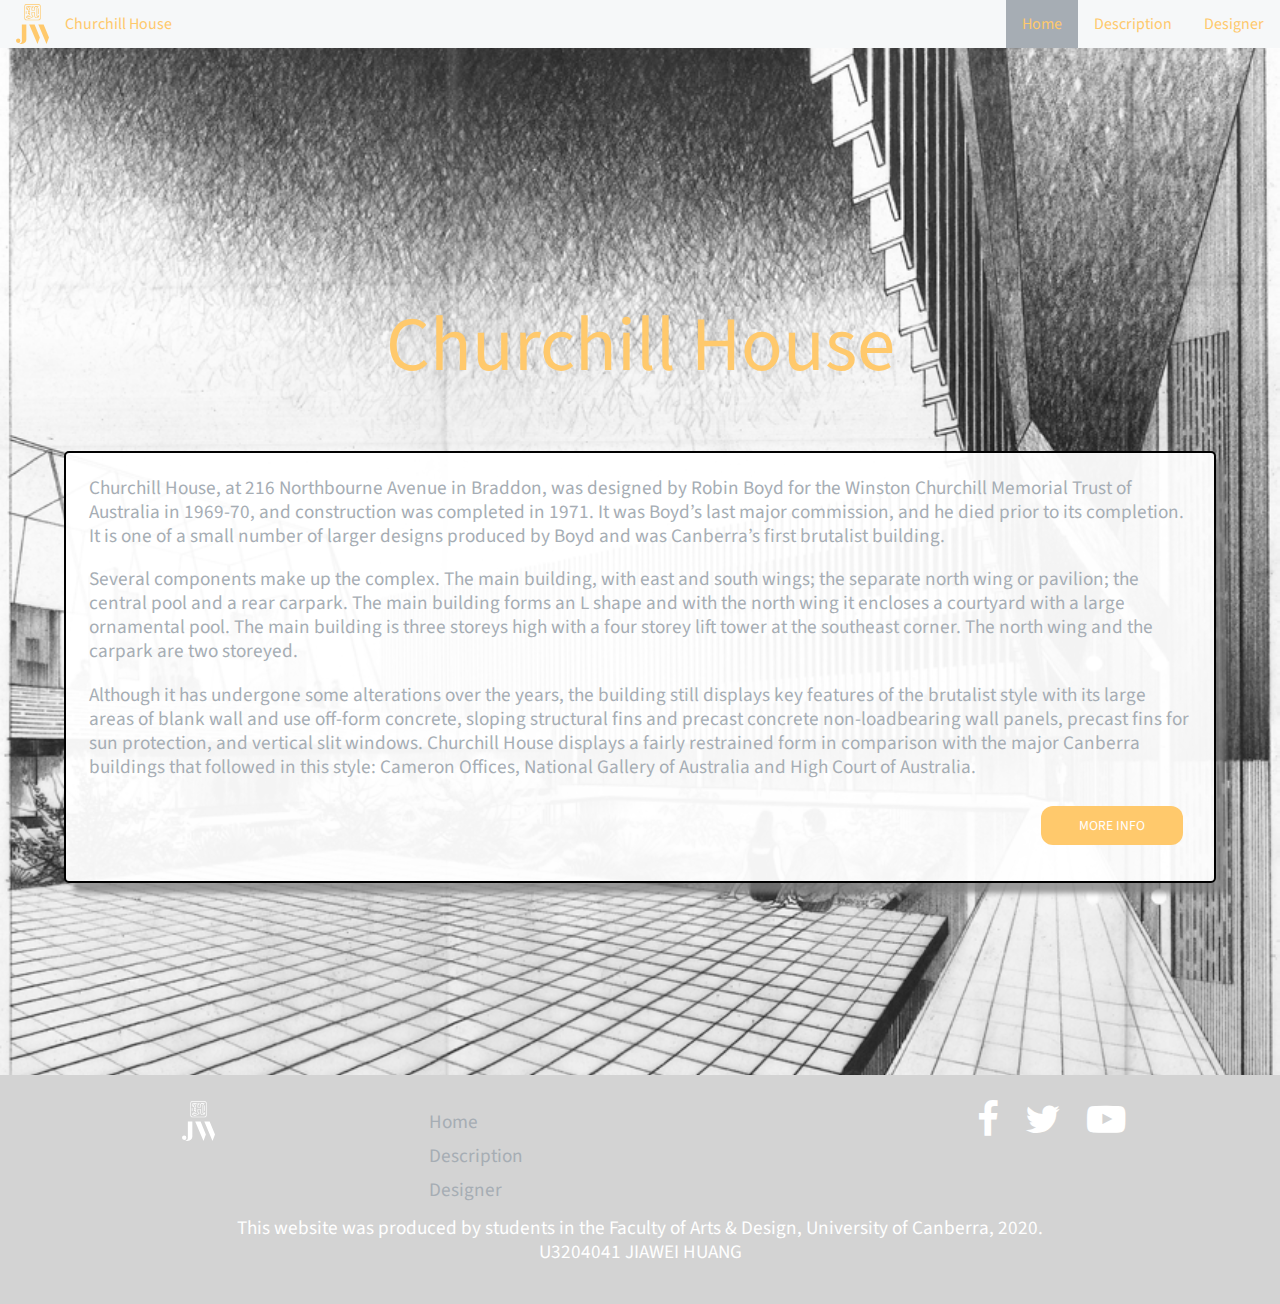
==== commit 531116fe: "18" ====
--- a/Index.html
+++ b/Index.html
@@ -4,7 +4,6 @@
 <head>
     <!-- Cascaded Style Sheet -->
     <meta charset="utf-8" />
-
     <link href="assets/css/stylecss.css" rel="stylesheet" type="text/css" />
     <link rel="stylesheet" href="https://cdnjs.cloudflare.com/ajax/libs/font-awesome/4.7.0/css/font-awesome.min.css">
     <link href="https://fonts.googleapis.com/css2?family=Source+Sans+Pro:wght@400;600;900&display=swap" rel="stylesheet">
@@ -24,32 +23,35 @@
 <!-- Main body -->
 
 <body>
-    <header>
-        <!-- Menu on the TOP -->
-        <nav>
 
-            <label for="menu-check" id="menu-toggle">Churchill House  <i class="fa fa-bars" aria-hidden="true"></i></label>
-            <input id="menu-check" type="checkbox">
-            <ul class="topnav">
-
-                <li class="ys"><a class="active" href="index.html">Home</a></li> 
-                <li class="ys"><a href="Description.html">Description</a></li>
-                <li class="ys"><a href="Designer.html">Designer</a></li>
-
-
-                <li class="none"><a href="Designer.html">Designer</a></li>
-                <li class="none"><a href="Description.html">Description</a></li>
-                <li class="none"><a class="active" href="index.html">Home</a></li> 
-                <li class="left"><img src="assets/img/image.svg" alt="logo" class="logo"></li>
-                <li class="left"><a href="index.html">Churchill House</a></li>
-            </ul>
-
-        </nav>
-    </header>
-
+        <header>
+            <!-- Menu on the TOP -->
+            <nav>
+    
+                <label for="menu-check" id="menu-toggle"><a href="index.html">Churchill House</a>  <i class="fa fa-bars" aria-hidden="true"></i></label>
+                <input id="menu-check" type="checkbox">
+                <div class="flexbox">
+                    <div class="flexitem">
+                    <a href="index.html"><img src="assets/img/image.svg" alt="logo" class="logo"></a>
+                    <a href="index.html">Churchill House</a>
+                    </div>
+                <ul class="topnav">
+                    <li><a class="active" href="index.html">Home</a></li>
+                    <li><a href="Description.html">Description</a></li>
+                    <li><a href="Designer.html">Designer</a></li>
+                   
+                </ul>
+    
+                </div>
+            </nav>
+        </header>
+    <!-- main content  -->
     <main>
+        <!-- class for display content with img as background -->
         <div class="arboretum">
+            <!-- class for padding -->
             <div class="mg">
+                    <!-- main content text -->
                 <h1>Churchill House</h1>
 
                 <div class="text">
@@ -71,15 +73,19 @@
                         protection, and vertical slit windows. Churchill House displays a fairly restrained form in
                         comparison with the major Canberra buildings that followed in this style: Cameron Offices,
                         National Gallery of Australia and High Court of Australia.</p> 
-                    <a href="Description.html" ><div class="button"><p>MORE INFO</p>    </div></a>
+                        <!-- the button on bottom content -->
+                    <a href="Description.html" ><div class="button"><p>MORE INFO</p></div></a>
                 </div>
             </div>
         </div>
     </main>
-
+ <!-- the footer on the bottom -->
     <footer>
+        <!-- the class for grid layout inside of footer -->
         <div class="footgrid">
+            <!-- the logo -->
             <div class="left"><img src="assets/img/image1.svg" alt="logo" class="logo"></div>
+            <!-- bottom nav -->
             <div class="bot">    
                 <ul class="botnav">
                     <li><a href="Index.html">Home</a></li>                    
@@ -87,12 +93,14 @@
                     <li><a href="Designer.html">Designer</a></li>
                 </ul>
             </div>
+            <!-- the icon -->
         <p>
             <a href="mailto:someone@example.com"><i class="fa fa-facebook fa-2x"></i></a> 
             <a href="mailto:someone@example.com"><i class="fa fa-twitter fa-2x"></i></a>
             <a href="mailto:someone@example.com"><i class="fa fa-youtube-play fa-2x"></i></a>
         </p>
     </div>
+    <!-- copyright -->
         <p>This website was produced by students in the Faculty of Arts & Design, University of Canberra, 2020.
         </p>
         <p>
--- a/assets/css/stylecss.css
+++ b/assets/css/stylecss.css
@@ -1,5 +1,6 @@
 @import url(reset.css);
 
+/* for sticky header */
 header {
     background-color: #F6F8F9;
     position: sticky;
@@ -9,11 +10,15 @@
     z-index: 9999;
     display: inherit;
 }
+
+/* for main body style */
 body {
     line-height: 1.25;
     font-family: 'Source Sans Pro', sans-serif;
 }
+
 /*the toggles have to come first, because you need to override them with the media queries*/
+/* for not to display mobile menu */
 #menu-check {
     display: none;
 }
@@ -22,23 +27,29 @@
     display: none;
 }
 
+/* for not to show the link line */
 a {
     text-decoration: none;
 }
 
+/* for style of list */
 .list {
     list-style-type: none;
     text-align: left;
     font-size: medium;
-}
+    margin-bottom: 1em;
+}
+
+/* for style of list1 */
 .list1 {
     list-style-type: none;
     text-align: left;
-    font-size: medium;
+    font-size: larger;
     color: #A6ADB4;
-    font-size: 1.5em;
     margin-bottom: 1em;
 }
+
+/* for style of sticky side menu */
 .sidenav {
     width: 100%;
     position: sticky;
@@ -54,6 +65,7 @@
     box-shadow: 10px 10px 5px rgba(128, 128, 128, 0.75);
 }
 
+/* for style of sticky side menu option link */
 
 .sidenav li a {
     padding: 6px 8px 6px 16px;
@@ -63,31 +75,51 @@
     display: grid;
 }
 
+/* for style of sticky side menu option link when mouse is there */
 .sidenav li a:hover:not(.active) {
     background-color: gray;
 }
 
+/* for style of sticky side menu option  */
 .sidenav li {
     position: relative;
 }
 
+/* for position of menu */
 .ab {
     position: absolute;
     top: 150px;
     left: 10px;
 }
-
+.flexbox{
+    display: flex;
+    justify-content: space-between;
+    text-align: center;
+}
+.flexitem{
+    display: flex;
+}
+
+.flexbox a{
+    color: #FFC96C;
+    text-align: center;
+      align-items: center;
+    display: flex;
+    text-decoration: none;
+
+}
+/* for style of sticky top menu */
 ul.topnav {
     list-style-type: none;
     margin: 0;
     padding: 0;
     overflow: hidden;
     background-color: #F6F8F9;
-
+    display: flex;
 }
 
 ul.topnav li {
-    float: right;
+ display: inline-block;
 }
 
 ul.topnav li a {
@@ -111,51 +143,73 @@
     text-align: center;
     padding: 0px 8px;
 }
-ul.topnav li.ys{
+
+ul.topnav li.ys {
     display: none;
 }
-ul.botnav{
+
+/* for style of bot menu */
+ul.botnav {
     padding: 0;
     list-style-type: none;
     width: 15%;
 }
-ul.botnav li{
+
+/* for style of bot menu */
+ul.botnav li {
     margin: 10px;
 
 }
+
+/* for style of bot menu option link*/
 ul.botnav li a {
     color: #A6ADB4;
     text-decoration: none;
     display: grid;
 }
+
+/* for style of sticky bot menu option link when mouse is there */
+
 ul.botnav li a:hover {
     color: #F6F8F9;
 }
 
-
+/* for style of logo */
 img.logo {
     padding: 1px 16px;
     height: 40px;
 }
-
+img.ncdc{
+    width: 50%;
+    display: block;
+    margin-left: auto;
+    margin-right: auto;
+}
+
+
+/* for style of all paragraphs */
 p {
     text-align: center;
     color: #FFFFFF;
 }
 
+/* for style of content paragraphs */
 p.content {
     color: #A6ADB4;
-    font-size: 1.5em;
+    font-size: larger;
     margin-bottom: 1em;
     text-align: left;
 }
 
+/* for style of subtitles paragraphs */
 p.sub {
     text-align: left;
     color: black;
-    font-weight:bold;   
-    display: grid;
-}
+    font-weight: bold;
+    display: grid;
+}
+
+/* for style of main paragraphs */
 
 p.main {
     text-align: left;
@@ -163,17 +217,21 @@
     font-size: medium;
     margin-bottom: 1em;
 }
-p.sdop{
+
+/* for style of side menu option */
+p.sdop {
     color: #FFC96C;
     text-align: center;
 }
 
+/* for grid display of row */
 .row {
     display: grid;
     grid-template-columns: auto auto auto auto auto auto;
     padding: 10px;
 }
 
+/* for grid display of columns */
 .columns {
     padding-top: 25%;
     padding-right: 10%;
@@ -181,6 +239,7 @@
     padding-left: 10px;
 }
 
+/* for grid display of columns1 */
 .columns1 {
     padding-top: 25%;
     padding-left: 35%;
@@ -188,26 +247,32 @@
     padding-right: 15px;
 }
 
+/* for mobile device display */
 @media screen and (max-width: 600px) {
 
+    /* for sticky header */
     header {
         position: sticky;
     }
 
+    /* for padding header */
     nav {
         padding: 10px;
     }
 
+    /* for hidden sidenav */
     .sidenav {
         display: none;
     }
 
+    /* for resize of columns1 */
     .columns1 {
         padding-top: 25%;
         padding-left: 10%;
         padding-bottom: 15px;
     }
 
+    /* for display top menu of mobile size */
     #menu-toggle {
         display: block;
         background-color: #F6F8F9;
@@ -215,58 +280,75 @@
         padding: 10px;
         position: sticky;
     }
-
+    #menu-toggle a{
+        color: #FFC96C;
+    }
+
+    /* for style of icon */
     .fa.fa-bars {
         float: right;
     }
 
+    /* for style of icon when mouse is there*/
     .fa.fa-bars:hover {
         background-color: gray;
         padding: 1px;
     }
 
-    #menu-check~ul {
+    /* when check box is not been click not to show menu list*/
+    #menu-check~.flexbox {
         display: none;
     }
 
-    #menu-check:checked~ul {
+    /* when check box is  been clicked  to show menu list*/
+    #menu-check:checked~.flexbox{
         display: block;
     }
-
-
+    #menu-check:checked~.flexbox .flexitem{
+        display: none;
+    }
+    #menu-check:checked~.flexbox ul {
+        display: grid;
+    }
+
+    /* for style of ul list */
     ul {
         list-style: none;
     }
-    ul.topnav li.ys{
+
+    /* for style of ul list option*/
+
+    ul.topnav li.ys {
         display: block;
     }
+
+    /* hidden unnessrey list */
     ul.topnav li.none,
-    ul.topnav li.left 
-    {
+    ul.topnav li.left {
         display: none;
     }
+
+    /* for style of ul list option*/
 
     ul.topnav li.right,
     ul.topnav li {
         float: none;
     }
 
+    /* for style grid of row  */
     .row {
         display: grid;
         grid-template-columns: auto;
         padding: 25px;
     }
-    .op{
+
+    /* for display option */
+    .op {
         visibility: visible !important;
     }
 }
 
-span.icon {
-    width: 35px;
-    height: 5px;
-    background-color: black;
-    margin: 6px 0;
-}
+/* for style of footer */
 
 footer {
     margin-top: 0px;
@@ -277,18 +359,26 @@
     font-size: larger;
     display: grid;
 }
-.footgrid{
+
+/* for grid layout of footer */
+
+.footgrid {
     display: grid;
     grid-template-columns: auto auto auto;
 }
-.bot{
+
+/* for style of footer */
+.bot {
     margin-left: 5%;
     margin-bottom: 1%;
 }
-.left{
-    float: left;
-    text-align: center;
-}
+
+/* for center display icon */
+.left {
+    text-align: center;
+}
+
+/* for style of background image */
 .arboretum {
     height: auto;
     background-image: url(../img/churchill-house-5.png);
@@ -297,6 +387,7 @@
     background-attachment: fixed;
 }
 
+/* for style of background image */
 .arboretum1 {
     height: auto;
     background-image: url(../img/extra2-robin-boyd-portrait-copyright-Mark-Strizic.jpg);
@@ -306,11 +397,13 @@
 
 }
 
+/* for style of background image */
 .arboretum2 {
     background-attachment: fixed;
 
 }
 
+/* for style of background image */
 .History {
     height: auto;
     background-image: url(../img/churchill-house-4.jpg);
@@ -320,6 +413,7 @@
     background-attachment: inherit;
 }
 
+/* for style of background image */
 .MainBuilding {
     height: auto;
     background-image: url(../img/churchill-house-19.jpg);
@@ -329,6 +423,7 @@
     background-attachment: inherit;
 }
 
+/* for style of background image */
 .NorthWing {
     height: auto;
     background-image: url(../img/churchill-house-13.jpg);
@@ -340,6 +435,7 @@
 
 }
 
+/* for style of background image */
 .Pool {
     height: auto;
     background-image: url(../img/churchill-house-18.jpg);
@@ -351,6 +447,7 @@
 
 }
 
+/* for style of background image */
 .keyfeatures {
     height: auto;
     background-image: url(../img/churchill-house-9.jpg);
@@ -362,6 +459,7 @@
 
 }
 
+/* for style of background image */
 .Signifigance {
     height: auto;
     background-image: url(../img/churchill-house-1.jpg);
@@ -373,54 +471,64 @@
 
 }
 
+/* for style of head title one */
 h1 {
     color: #FFC96C;
     text-align: center;
     vertical-align: middle;
     padding: 5%;
 }
-h2{
-    font-weight:bold;
+
+/* for style of head title two */
+h2 {
+    font-weight: bold;
     font-size: x-large;
 }
 
 @media (min-width: 1300px) {
+
+    /* for style of head title one */
     h1 {
         font-size: 714%;
     }
 }
 
 @media (min-width: 768px) and (max-width: 1300px) {
+
+    /* for style of head title one */
     h1 {
         font-size: 4.8em;
     }
 }
 
 @media (max-width: 768px) {
-    h1 {
-        font-size: 2.6em;
-    }
-
-    p.content {
-        font-size: 1em;
-    }
-}
-
+
+    /* for style of head title one */
+    h1 {    
+        font-size: 300%;
+    }
+    .footgrid {
+        grid-template-columns: auto ;
+    }
+
+}
+
+/* for padding */
 .mg {
     padding: 15% 5%;
 }
 
+/* for style of text */
 .text {
     border: 2px solid;
     border-radius: 5px;
     box-shadow: 10px 10px 5px rgba(128, 128, 128, 0.75);
     text-align: right;
     background-color: rgba(255, 255, 255, 0.95);
-    padding: 10px;
-
-
-}
-
+    padding: 2%;
+}
+
+/* for style of option one */
 .op1 {
     border: 2px solid;
     border-radius: 5px;
@@ -431,6 +539,7 @@
 
 }
 
+/* for style of option */
 .op {
     border: 2px solid;
     border-radius: 5px;
@@ -439,13 +548,20 @@
     padding: 5%;
     font-size: small;
     visibility: hidden;
-    transition: all 1s;
-}
-
+    transition: all 1.5s;
+}
+
+/* for grid display of option */
+.op a {
+    display: grid;
+}
+
+/* for hover display of option */
 .columns:hover>.op {
     visibility: visible;
 }
 
+/* for style of button1 */
 .button1 {
     display: grid;
     background-color: #FFC96C;
@@ -460,12 +576,15 @@
     margin-top: 10px;
 }
 
+/* for style of button1 span*/
 .button1 span {
     cursor: pointer;
     display: inline-block;
     position: relative;
     transition: all 0.5s;
 }
+
+/* for style of button1 span*/
 
 .button1 span:after {
     content: '\00bb';
@@ -477,16 +596,21 @@
     font-size: inherit;
 }
 
+/* for style of button1 span*/
+
 .button1:hover span {
     padding-right: 55%;
 
 }
+
+/* for style of button1 span*/
 
 .button1:hover span:after {
     opacity: 1;
     right: 0;
 }
 
+/* for style of button */
 
 .button {
     position: relative;
@@ -505,6 +629,8 @@
     margin: 8px;
     display: inline-block;
 }
+
+/* for style of button */
 
 .button:after {
     content: "";
@@ -519,6 +645,8 @@
     transition: all 0.8s
 }
 
+/* for style of button */
+
 .button:active:after {
     padding: 0;
     margin: 0;
@@ -526,27 +654,31 @@
     transition: 0s
 }
 
+/* for style of button */
+
 .button:hover {
     background-color: gray
 }
-i.fa.fa-home{
-    text-align: center;
-}
-i.fa.fa-arrow-up{
-    text-align: center;
-}
+
+/* for style of icon */
+i.fa.fa-home,
+i.fa.fa-arrow-up {
+    text-align: center;
+}
+
+/* for style of icon */
+
 i.fa.fa-facebook,
 i.fa.fa-twitter,
-i.fa.fa-youtube-play
-{
+i.fa.fa-youtube-play {
     color: #FFFFFF;
     margin-right: 5%;
 }
+
+/* for style of icon */
+
 i.fa.fa-facebook:hover,
 i.fa.fa-twitter:hover,
-i.fa.fa-youtube-play:hover{
+i.fa.fa-youtube-play:hover {
     color: #FFC96C;
-}
-.op a{
-   display: grid;
-}
+}